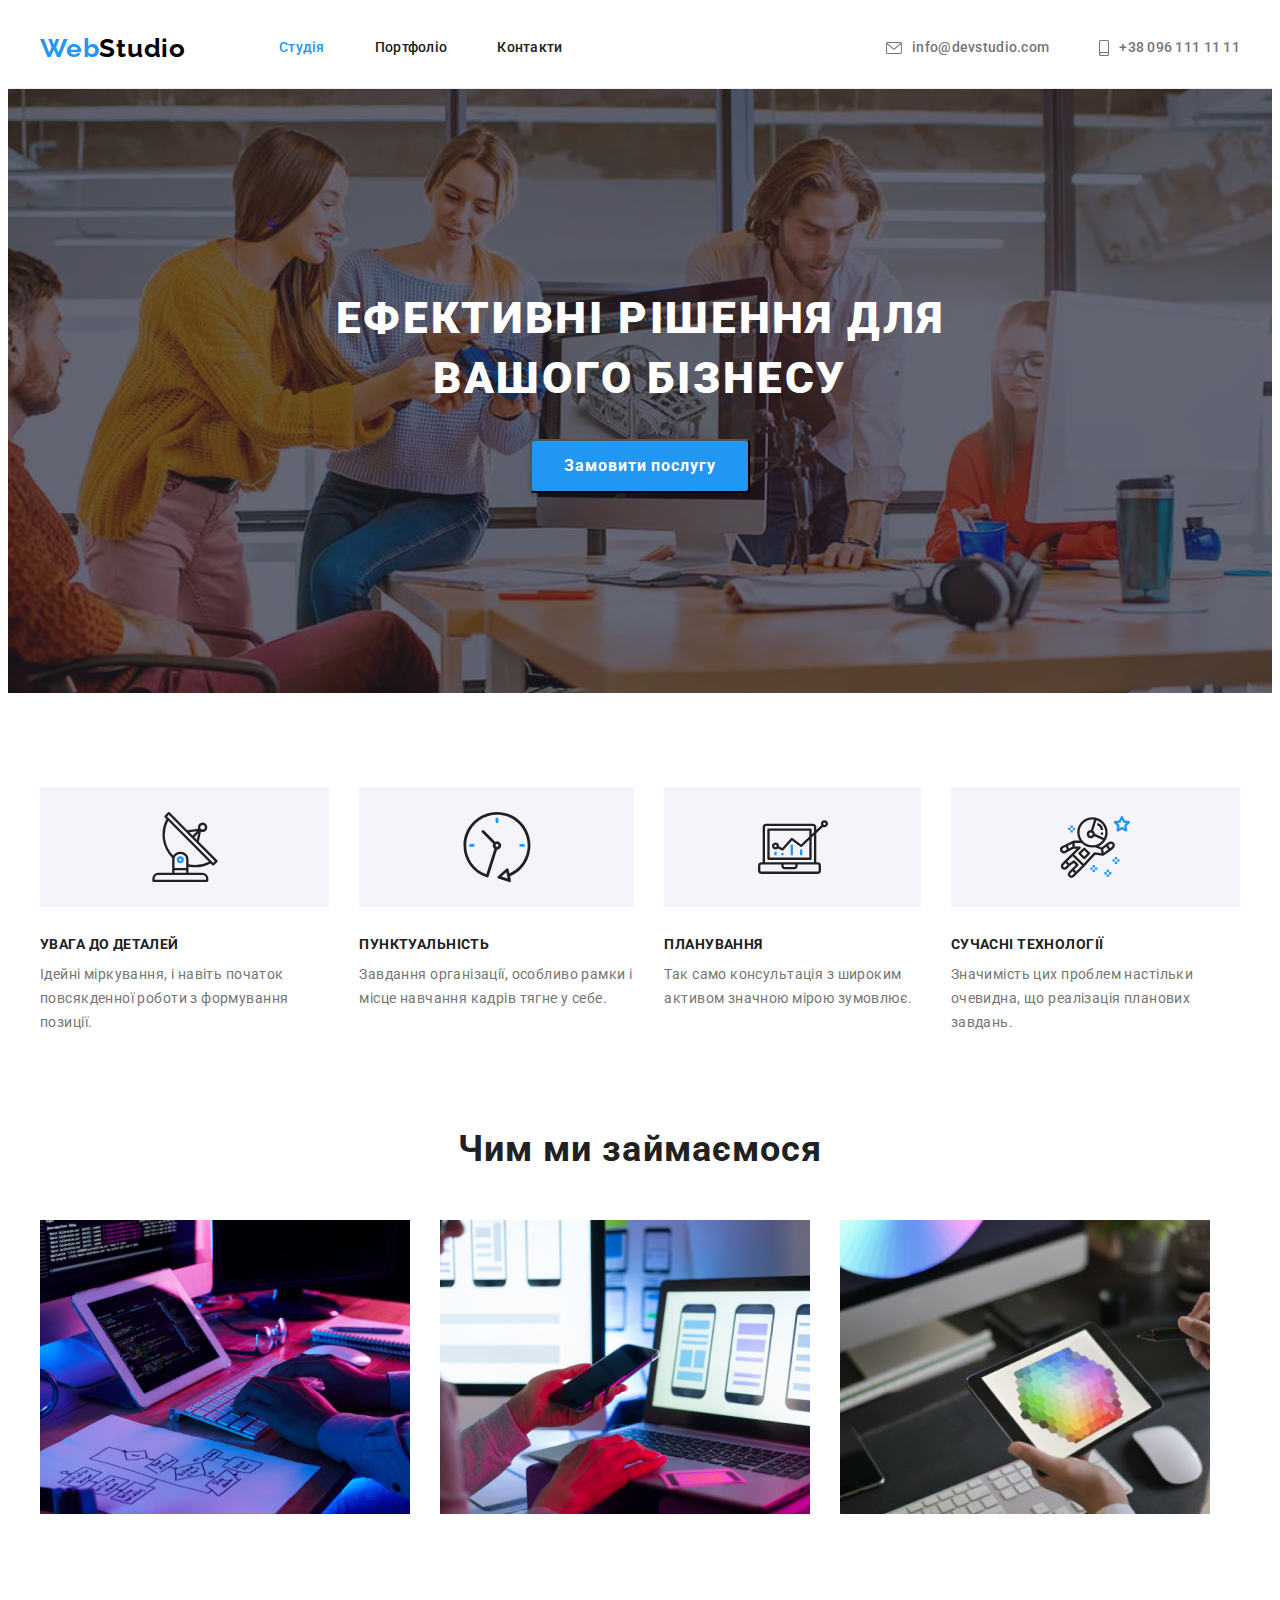
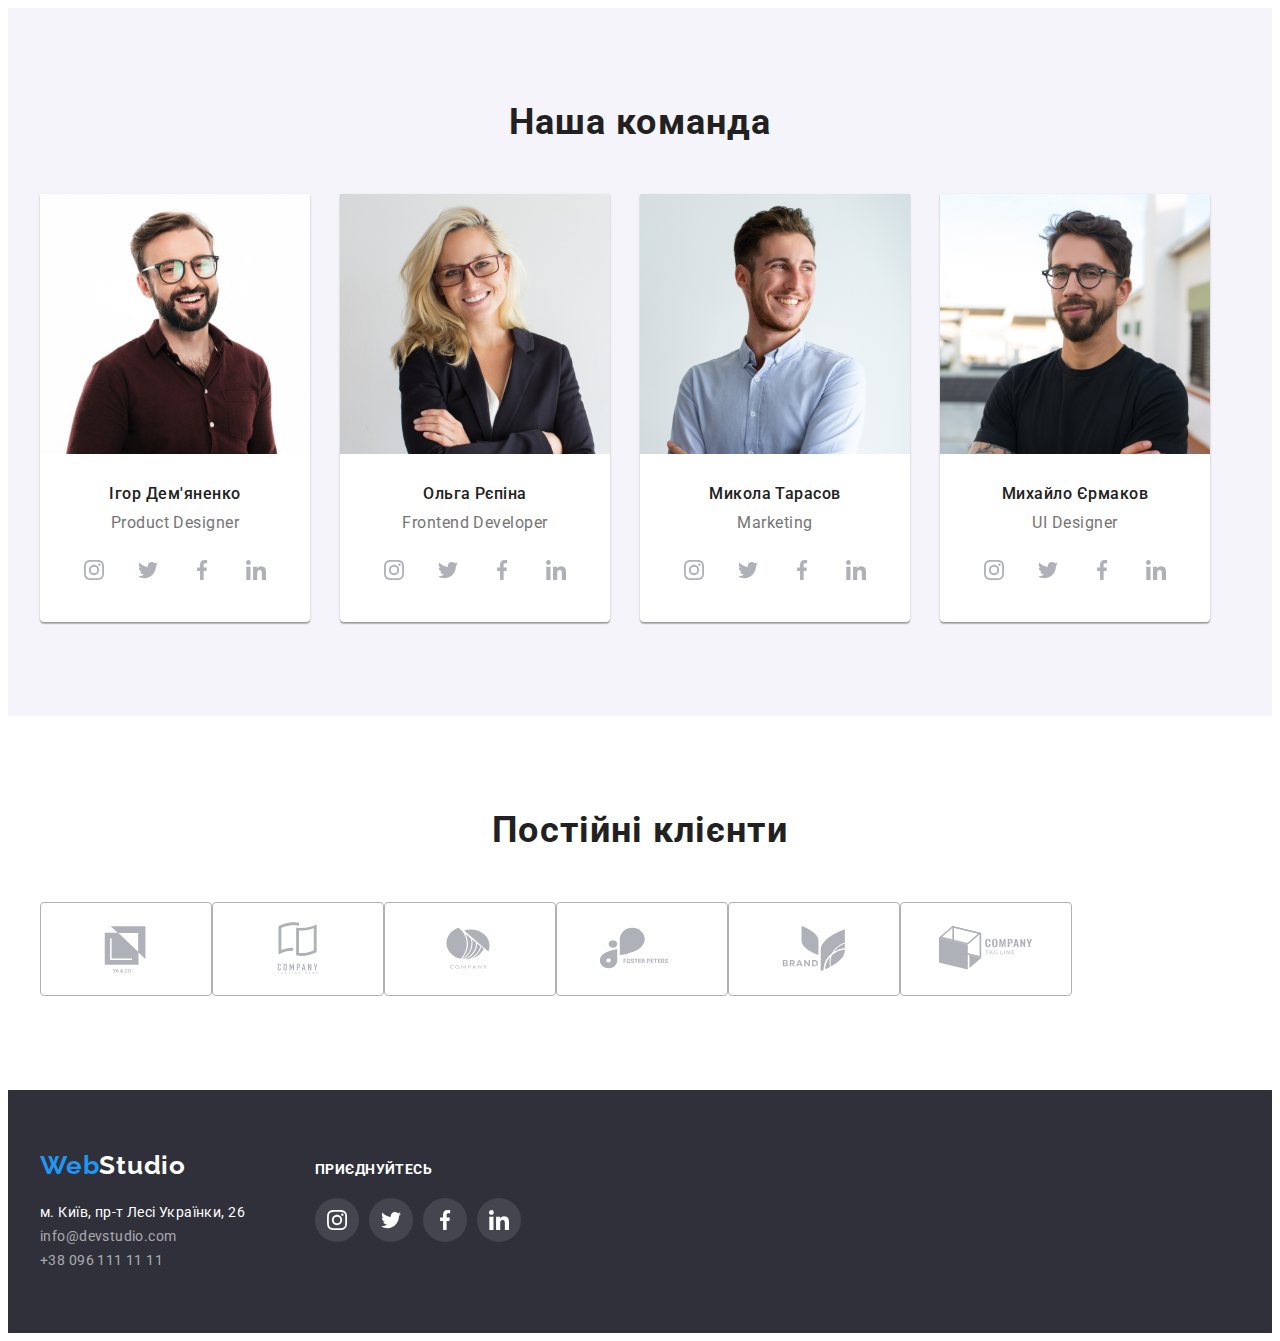
==== index.html @ f943c37c "Копіювала дз4" ====
<!DOCTYPE html>
<html lang="uk">
  <head>
    <meta charset="UTF-8" />
    <meta http-equiv="X-UA-Compatible" content="IE=edge" />
    <meta name="viewport" content="width=, initial-scale=1.0" />
    <title>Студія</title>
    <link rel="preconnect" href="https://fonts.googleapis.com" />
    <link rel="preconnect" href="https://fonts.gstatic.com" crossorigin />
    <link
      href="https://fonts.googleapis.com/css2?family=Montserrat:wght@400;700&family=Raleway:wght@700&family=Roboto:wght@400;500;700;900&display=swap"
      rel="stylesheet"
    />
    <link
      rel="stylesheet"
      href="https://cdnjs.cloudflare.com/ajax/libs/modern-normalize/1.1.0/modern-normalize.min.css"
      integrity="sha512-wpPYUAdjBVSE4KJnH1VR1HeZfpl1ub8YT/NKx4PuQ5NmX2tKuGu6U/JRp5y+Y8XG2tV+wKQpNHVUX03MfMFn9Q=="
      crossorigin="anonymous"
      referrerpolicy="no-referrer"
    />
    <link rel="stylesheet" href="./CSS/style.css" />
  </head>
  <body>
    <header class="header">
      <div class="container header-container">
        <nav class="header-navigation">
          <a class="header-logo link" href="/index.html" lang="en"
            >Web<span class="header-color-text">Studio</span></a
          >
          <ul class="header-list list">
            <li class="header-item">
              <a class="header-link link current" href="">Студія</a>
            </li>
            <li class="header-item">
              <a class="header-link link" href="./portfolio.html">Портфоліо</a>
            </li>
            <li class="header-item">
              <a class="header-link link" href="">Контакти</a>
            </li>
          </ul>
        </nav>
        <div class="header-connect">
          <ul class="header-list list">
            <li class="header-item">
              <a class="header-contacts link" href="mailto:info@devstudio.com"><svg class="contacts-icon" width="16" height="12">
                <use href="./images/symbol-defs1.svg#icon-envelope-hover"></use>
              </svg>
                info@devstudio.com</a
              >
            </li>
            <li class="header-item">
              <a class="header-contacts link" href="tel:+380961111111"
                ><svg class="contacts-icon" width="10" height="16">
                  <use href="./images/symbol-defs1.svg#icon-smartphone"></use>
                </svg>+38 096 111 11 11</a
              >
            </li>
          </ul>
        </div>
      </div>
    </header>
    <main>
      <section class="hero">
        <div class="container">
          <h1 class="hero-title">Ефективні рішення для вашого бізнесу</h1>
          <button class="hero-btn" type="button">Замовити послугу</button>
        </div>
      </section>
      <section class="benefits">
        <div class="container">
          <h2 class="visually-hidden">Наші переваги</h2>
          <ul class="benefits-list list">
            <li class="benefits-item">
              <div class="benefits-link">
                <svg class="benefits-icon" width="70" height="70">
                  <use href="./images/symbol-defs1.svg#icon-antenna"></use>
                </svg>
              </div>
              <h3 class="benefits-title">УВАГА ДО ДЕТАЛЕЙ</h3>
              <p class="benefits-text">
                Ідейні міркування, і навіть початок повсякденної роботи з
                формування позиції.
              </p>
            </li>
            <li class="benefits-item">
              <div class="benefits-link">
              <svg class="benefits-icon" width="70" height="70">
                <use href="./images/symbol-defs1.svg#icon-clock"></use>
              </svg>
              </div>
              <h3 class="benefits-title">ПУНКТУАЛЬНІСТЬ</h3>
              <p class="benefits-text">
                Завдання організації, особливо рамки і місце навчання кадрів
                тягне у себе.
              </p>
            </li>
            <li class="benefits-item">
              <div class="benefits-link">
                <svg class="benefits-icon" width="70" height="70">
                  <use href="./images/symbol-defs1.svg#icon-diagram"></use>
                </svg>
              </div>
              <h3 class="benefits-title">ПЛАНУВАННЯ</h3>
              <p class="benefits-text">
                Так само консультація з широким активом значною мірою зумовлює.
              </p>
            </li>
            <li class="benefits-item">
              <div class="benefits-link">
                <svg class="benefits-icon" width="70" height="70">
                  <use href="./images/symbol-defs1.svg#icon-astronaut"></use>
                </svg>
              </div>
              <h3 class="benefits-title">СУЧАСНІ ТЕХНОЛОГІЇ</h3>
              <p class="benefits-text">
                Значимість цих проблем настільки очевидна, що реалізація
                планових завдань.
              </p>
            </li>
          </ul>
        </div>
      </section>
      <section class="activity">
        <div class="container">
          <h2 class="activity-title">Чим ми займаємося</h2>
          <ul class="activity-list">
            <li class="activity-item list">
              <img src="./images/img.jpg" alt="Верстка" width="370" />
            </li>
            <li class="activity-item list">
              <img src="./images/img1.jpg" alt="Інтерфейс" width="370" />
            </li>
            <li class="activity-item list">
              <img src="./images/img2.jpg" alt="Дизайн" width="370" />
            </li>
          </ul>
        </div>
      </section>
      <section class="team">
        <div class="container">
          <h2 class="team-top-title">Наша команда</h2>
          <ul class="team-list">
            <li class="team-item list">
              <img
                src="./images/photo1.jpg"
                alt="Ігор Дем'яненко"
                width="270"
              />
              <div class="team-content">
                <h3 class="team-title">Ігор Дем'яненко</h3>
                <p class="team-text" lang="en">Product Designer</p>
               <ul class="team-soc-list list">
                <li class="team-soc-item">
                  <a class="team-soc-link" href="">
                    <svg class="team-soc-icon" width="20" height="20">
                      <use href="./images/symbol-defs1.svg#icon-instagram"></use>
                    </svg>
                  </a>
                </li>
                <li class="team-soc-item">
                  <a class="team-soc-link" href="">
                    <svg class="team-soc-icon" width="20" height="20">
                      <use href="./images/symbol-defs1.svg#icon-twitter"></use>
                    </svg>              
                  </a>
                </li>
                <li class="team-soc-item">
                  <a class="team-soc-link" href="">
                    <svg class="team-soc-icon" width="20" height="20">
                      <use href="./images/symbol-defs1.svg#icon-facebook"></use>
                    </svg>              
                  </a>
                </li>
                <li class="team-soc-item">
                  <a class="team-soc-link" href="">
                    <svg class="team-soc-icon" width="20" height="20">
                      <use href="./images/symbol-defs1.svg#icon-linkedin"></use>
                     </svg>              
                  </a>
                </li>
              </ul>
            </div>
            </li>
            <li class="team-item list">
              <img src="./images/photo2.jpg" alt="Ольга Рєпіна" width="270" />
              <div class="team-content">
                <h3 class="team-title">Ольга Рєпіна</h3>
                <p class="team-text" lang="en">Frontend Developer</p>
              <ul class="team-soc-list list">
                <li class="team-soc-item">
                  <a class="team-soc-link" href="">
                    <svg class="team-soc-icon" width="20" height="20">
                      <use href="./images/symbol-defs1.svg#icon-instagram"></use>
                    </svg>
                  </a>
                </li>
                <li class="team-soc-item">
                  <a class="team-soc-link" href="">
                    <svg class="team-soc-icon" width="20" height="20">
                      <use href="./images/symbol-defs1.svg#icon-twitter"></use>
                    </svg>              
                  </a>
                </li>
                <li class="team-soc-item">
                  <a class="team-soc-link" href="">
                    <svg class="team-soc-icon" width="20" height="20">
                      <use href="./images/symbol-defs1.svg#icon-facebook"></use>
                    </svg>              
                  </a>
                </li>
                <li class="team-soc-item">
                  <a class="team-soc-link" href="">
                    <svg class="team-soc-icon" width="20" height="20">
                      <use href="./images/symbol-defs1.svg#icon-linkedin"></use>
                     </svg>              
                  </a>
                </li>
              </ul>
            </div>
            </li>
            <li class="team-item list">
              <img src="./images/photo3.jpg" alt="Микола Тарасов" width="270" />
              <div class="team-content">
                <h3 class="team-title">Микола Тарасов</h3>
                <p class="team-text" lang="en">Marketing</p>
              <ul class="team-soc-list list">
                <li class="team-soc-item">
                  <a class="team-soc-link" href="">
                    <svg class="team-soc-icon" width="20" height="20">
                      <use href="./images/symbol-defs1.svg#icon-instagram"></use>
                    </svg>
                  </a>
                </li>
                <li class="team-soc-item">
                  <a class="team-soc-link" href="">
                    <svg class="team-soc-icon" width="20" height="20">
                      <use href="./images/symbol-defs1.svg#icon-twitter"></use>
                    </svg>              
                  </a>
                </li>
                <li class="team-soc-item">
                  <a class="team-soc-link" href="">
                    <svg class="team-soc-icon" width="20" height="20">
                      <use href="./images/symbol-defs1.svg#icon-facebook"></use>
                    </svg>              
                  </a>
                </li>
                <li class="team-soc-item">
                  <a class="team-soc-link" href="">
                    <svg class="team-soc-icon" width="20" height="20">
                      <use href="./images/symbol-defs1.svg#icon-linkedin"></use>
                     </svg>              
                  </a>
                </li>
              </ul>
            </div>
            </li>
            <li class="team-item list">
              <img
                src="./images/photo4.jpg"
                alt="Михайло Єрмаков"
                width="270"
              />
              <div class="team-content">
                <h3 class="team-title">Михайло Єрмаков</h3>
                <p class="team-text" lang="en">UI Designer</p>
              <ul class="team-soc-list list">
                <li class="team-soc-item">
                  <a class="team-soc-link" href="">
                    <svg class="team-soc-icon" width="20" height="20">
                      <use href="./images/symbol-defs1.svg#icon-instagram"></use>
                    </svg>
                  </a>
                </li>
                <li class="team-soc-item">
                  <a class="team-soc-link" href="">
                    <svg class="team-soc-icon" width="20" height="20">
                      <use href="./images/symbol-defs1.svg#icon-twitter"></use>
                    </svg>              
                  </a>
                </li>
                <li class="team-soc-item">
                  <a class="team-soc-link" href="">
                    <svg class="team-soc-icon" width="20" height="20">
                      <use href="./images/symbol-defs1.svg#icon-facebook"></use>
                    </svg>              
                  </a>
                </li>
                <li class="team-soc-item">
                  <a class="team-soc-link" href="">
                    <svg class="team-soc-icon" width="20" height="20">
                      <use href="./images/symbol-defs1.svg#icon-linkedin"></use>
                     </svg>              
                  </a>
                </li>
              </ul>
            </div>
            </li>
          </ul>
        </div>
      </section>
      <section class="clients" style="padding: 94px 0;">
        <div class="container">
          <h2 class="clients-top-title">Постійні клієнти</h2>
          <ul class="clients-list list">
            <li class="clients-item">
              <a class="clients-link" href="">
                <svg class="clients-icon"  width="106" height="60">
                  <use href="./images/symbol-defs1.svg#icon-Logo1"></use>
                </svg>
              </a>
            </li>
            <li class="clients-item">
              <a class="clients-link" href="">
                <svg class="clients-icon"  width="106" height="60">
                  <use href="./images/symbol-defs1.svg#icon-Logo2"></use>
                </svg>
              </a>
            </li>
            <li class="clients-item">
              <a class="clients-link" href="">
                <svg class="clients-icon"  width="106" height="60">
                  <use href="./images/symbol-defs1.svg#icon-Logo3"></use>
                </svg>
              </a>
            </li>
            <li class="clients-item">
              <a class="clients-link" href="">
                <svg class="clients-icon"  width="106" height="60">
                  <use href="./images/symbol-defs1.svg#icon-Logo4"></use>
                </svg>
              </a>
            </li>
            <li class="clients-item">
              <a class="clients-link" href="">
                <svg class="clients-icon"  width="106" height="60">
                  <use href="./images/symbol-defs1.svg#icon-Logo5"></use>
                </svg>
              </a>
            </li>
            <li class="clients-item">
              <a class="clients-link" href="">
                <svg class="clients-icon"  width="106" height="60">
                  <use href="./images/symbol-defs1.svg#icon-Logo6"></use>
                </svg>
              </a>
            </li>
          </ul>
        </div>
      </section>
    </main>
    <footer class="footer">
      <div class="footer-container container">
        <div class="footer-agress-container">
        <a class="footer-logo link" href="/index.html" lang="en"
          >Web<span class="footer-color-text">Studio</span></a
        >
        <address>
          <ul class="footer-list list">
            <li class="footer-item">
              <a class="footer-address link" href=""
                >м. Київ, пр-т Лесі Українки, 26</a
              >
            </li>
            <li class="footer-item">
              <a class="footer-mail link" href="mailto:info@devstudio.com"
                >info@devstudio.com</a
              >
            </li>
            <li class="footer-item">
              <a class="footer-tel link" href="tel:+380961111111"
                >+38 096 111 11 11</a
              >
            </li>
          </ul>
        </address>
      </div>
      <div class="footer-soc-container">
        <h3 class="soc-list-title">приєднуйтесь</h3>
        <ul class="footer-soc-list list">
          <li class="footer-soc-item">
            <a class="footer-soc-link" href="">
              <svg class="footer-soc-icon" width="20" height="20">
                <use href="./images/symbol-defs1.svg#icon-instagram"></use>
              </svg>
            </a>
          </li>
          <li class="footer-soc-item">
            <a class="footer-soc-link" href="">
              <svg class="footer-soc-icon" width="20" height="20">
                <use href="./images/symbol-defs1.svg#icon-twitter"></use>
              </svg>              
            </a>
          </li>
          <li class="footer-soc-item">
            <a class="footer-soc-link" href="">
              <svg class="footer-soc-icon" width="20" height="20">
                <use href="./images/symbol-defs1.svg#icon-facebook"></use>
              </svg>              
            </a>
          </li>
          <li class="footer-soc-item">
            <a class="footer-soc-link" href="">
              <svg class="footer-soc-icon" width="20" height="20">
                <use href="./images/symbol-defs1.svg#icon-linkedin"></use>
               </svg>              
            </a>
          </li>
        </ul>
      </div> 
    </div>     
    </footer>
  </body>
</html>
---- CSS/style.css ----
:root {
  --top-title-color: #212121;
  --top-text-color: #757575;
  --top-adress-color: #2196f3;
  --top-ht: 1.14;
  --top-footer-text: rgba(255, 255, 255, 0.6);
  --footer-text-color: #ffffff;
  --top-btn-color: #ffffff;
}

p,
h1,
h2,
h3 {
  margin: 0;
}

ul {
  margin: 0;
  padding: 0;
}

button {
  cursor: pointer;
}

img {
  display: block;
}

body {
  font-family: "Roboto", sans-serif;
  font-size: 15px;
  color: var(--top-title-color);
}

.list {
  list-style: none;
}

.link {
  text-decoration: none;
}

.container {
  width: 1200px;
  padding-left: 15px;
  padding-right: 15px;
  margin: 0 auto;
}

.visually-hidden {
  position: absolute;
  width: 1px;
  height: 1px;
  margin: -1px;
  border: 0;
  padding: 0;

  white-space: nowrap;
  clip-path: inset(100%);
  clip: rect(0 0 0 0);
  overflow: hidden;
}

/*----------------HEADER---------------*/
.header {
  border-bottom: 1px solid #ECECEC;
}

.header-navigation {
  display: flex;
  align-items: center;
}

.header-container {
  display: flex;
  align-items: center;
}

.header-list {
  display: flex;
  gap: 50px;
}

.header-logo,
.footer-logo {
  font-family: "Raleway", sans-serif;
  font-weight: 700;
  font-size: 26px;
  line-height: 1.19;
  letter-spacing: 0.03em;
  color: var(--top-adress-color);
  margin-right: 93px;
}

.header-color-text {
  color: #000000;
}

.header-link {
  padding: 32px 0;
  display: block;
  font-weight: 500;
  font-size: 14px;
  line-height: var(--top-ht);
  letter-spacing: 0.02em;
  color: var(--top-title-color);
}

.header-item .header-link.current {
  color: var(--top-adress-color);
}

.header-contacts {
  padding: 32px 0;
  display: flex;
  font-weight: 500;
  font-size: 14px;
  line-height: var(--top-ht);
  letter-spacing: 0.02em;
  color: var(--top-text-color);
  align-items: center;
  justify-content: center;
}

.contacts-icon {
  fill: currentColor;
  margin-right: 10px;
}

.header-connect {
  margin-left: auto;
}

.header-contacts:hover,
.header-link:hover,
.header-link:focus {
  color: var(--top-adress-color);
}

.header-contacts:hover .contacts-icon,
.header-contacts:focus .contacts-icon {
  color: #2196F3;
}

/*----------------HERO-----------------*/

.hero {
  background-color: #2f303a;
  padding-top: 200px;
  padding-bottom: 200px;
  background-image: linear-gradient(rgba(47, 48, 58, 0.4), rgba(47, 48, 58, 0.4)), url(../images/hero-img\ \(1\).jpg);
  background-repeat: no-repeat;
  background-position: center;
  background-size: cover;
  max-width: 1600px;
}

.hero-title {
  font-weight: 900;
  font-size: 44px;
  line-height: 1.36;
  text-align: center;
  letter-spacing: 0.06em;
  text-transform: uppercase;
  color: #ffffff;
  max-width: 696px;
  margin: 0 auto;
}

.hero-btn {
  font-family: inherit;
  font-style: normal;
  font-weight: 700;
  font-size: 16px;
  line-height: 1.88;
  letter-spacing: 0.06em;
  color: var(--top-btn-color);
  background-color: var(--top-adress-color);
  cursor: pointer;
  margin: 0 auto;
  display: block;
  margin-top: 30px;
  box-shadow: 0px 4px 4px rgba(0, 0, 0, 0.15);
  border-radius: 4px;
  padding: 10px 32px;
}

.hero-btn:hover,
.hero-btn:focus {
  color: var(--top-btn-color);
  background-color: #188ce8;
}

.benefits {
  padding-top: 94px;
  padding-bottom: 94px;
}

.benefits-list {
  display: flex;
  gap: 30px; 
}

.benefits-item {
  width: calc((100%-90) / 4);
}

.benefits-link {
  height: 120px;
  display: flex;
  align-items: center;
  justify-content: center;
  background-color: #F5F4FA;
}

.benefits-icon {
}

.benefits-title {
  margin-top: 30px;
  font-weight: 700;
  font-size: 14px;
  line-height: var(--top-ht);
  letter-spacing: 0.03em;
  text-transform: uppercase;
  color: var(--top-title-color);
  margin-bottom: 10px;
}

.benefits-text {
  font-size: 14px;
  line-height: 1.71;
  letter-spacing: 0.03em;
  color: var(--top-text-color);
}

.activity {
  padding-bottom: 94px;
}

.activity-list {
  display: flex;
  gap: 30px;
}

.activity-item {
  width: calc((100%-60) / 3);
}

.activity-title {
  font-weight: 700;
  font-size: 36px;
  line-height: 1.16;
  text-align: center;
  letter-spacing: 0.03em;
  color: var(--top-title-color);
  margin-bottom: 50px;
}

.team {
  padding-top: 94px;
  padding-bottom: 94px;
  background-color: #F5F4FA;
}

.team-top-title {
  font-weight: 700;
  font-size: 36px;
  line-height: 1.16;
  text-align: center;
  letter-spacing: 0.03em;
  color: var(--top-title-color);
  margin-bottom: 50px;
}

.team-list {
  display: flex;
  gap: 30px;
}

.team-item {
  background-color: #FFFFFF;
  width: calc((100%-90) / 4);
  box-shadow: 0px 1px 3px rgba(0, 0, 0, 0.12), 0px 1px 1px rgba(0, 0, 0, 0.14), 0px 2px 1px rgba(0, 0, 0, 0.2);
  border-radius: 0px 0px 4px 4px;
}

.team-content {
  padding-top: 30px;
  padding-bottom: 30px;
  margin: 0 auto;
}

.team-title {
  font-weight: 500;
  font-size: 16px;
  line-height: 1.19;
  text-align: center;
  letter-spacing: 0.03em;
  color: var(--top-title-color);
  margin-bottom: 10px;
}

.team-text {
  font-size: 16px;
  line-height: 1.19;
  text-align: center;
  letter-spacing: 0.03em;
  color: var(--top-text-color);
  margin-bottom: 16px;
}

.team-soc-list {
  display: flex;
  gap: 10px;
  justify-content: center;
}

.team-soc-link {
  width: 44px;
  height: 44px;
  border-radius: 50%;
  background-color: #FFFFFF;
  display: flex;
  align-items: center;
  justify-content: center;
  color: #AFB1B8;
}

.team-soc-icon {
  fill: currentColor;
}

.team-soc-link:hover,
.team-soc-link:focus {
  background-color: #2196F3;
  color: #FFFFFF;
}

.clients-top-title {
  margin-bottom: 50px;
  font-weight: 700;
  font-size: 36px;
  line-height: 1.16;
  text-align: center;
  letter-spacing: 0.03em;
  color: #212121;
}

.clients-list {
  display: flex;
}

.clients-item {
  width: calc((100%-150) / 6);
}

.clients-link {
  width: 170px;
  height: 92px;
  display: flex;
  border: 1px solid #AFB1B8;
  border-radius: 4px;
  align-items: center;
  justify-content: center;
  color: #AFB1B8;
}

.clients-icon {
  fill: currentColor;
}

.clients-link:hover,
.clients-link:focus {
  border-color: #2196F3;
  color: #2196F3;
}

/*-----------------FOOTER--------------*/

.footer {
  background-color: #2f303a;
  padding-top: 60px;
  padding-bottom: 60px;
  display: flex;
  gap: 70px;
}

.footer-container {
  display: flex;
  align-items: baseline;
}

.footer-list {
  margin-top: 20px;
  margin-right: 70px;
}

.footer-item {
  font-style: normal;
  font-weight: 400;
  font-size: 14px;
  line-height: 1.71;
  letter-spacing: 0.03em;
}

.footer-soc-link {
  display: flex;
  align-items: center;
  justify-content: center;
}

.footer-address {
  color: var(--footer-text-color);
}

.footer-mail {
  color: var(--top-footer-text);
}

.footer-tel {
  color: var(--top-footer-text);
}

.footer-color-text {
  color: var(--footer-text-color);
}

.soc-list-title {
  display: flex;
  font-weight: 700;
  font-size: 14px;
  line-height: 1.14;
  letter-spacing: 0.03em;
  text-transform: uppercase;
  color: var(--footer-text-color);
  margin-bottom: 20px;
}

.footer-soc-list {
  display: flex;
  gap: 10px;
  margin-top: 20px;
}

.footer-soc-link {
  width: 44px;
  height: 44px;
  border-radius: 50%;
  background-color: rgba(255, 255, 255, 0.1);
  display: flex;
}

.footer-soc-icon {
  fill: #FFFFFF ;
}

.footer-soc-link:hover,  
.footer-soc-link:focus {
  background-color: #2196F3;
}
/*--------------Portfolio-------------*/

.progects {
  padding: 94px 0;
}

.progects-filtr {
  margin: 0 auto;
  display: block;
  margin-bottom: 34px;
  display: flex;
  gap: 8px;
  justify-content: center;
}

.progects-item {
  font-weight: 500;
  font-size: 16px;
  line-height: 1.62;
  text-align: center;
  letter-spacing: 0.03em;
  color: var(--top-title-color);
}

.progects-list-content {
  border-width: 0 0 1px 0;
  border-color: #EEEEEE;
}    

.progects-list {
  display: flex;
  flex-wrap: wrap;
  gap: 30px;
}

.progects-list-item {
  width: calc((100% - 60px) / 3);
}

.progects-item-content {
  padding-top: 20px;
  padding-bottom: 20px;
  padding: 20px 24px;
  border-left: 1px solid #ECECEC;
  border-bottom: 1px solid #ECECEC;
  border-right: 1px solid #ECECEC;
}

.progects-title {
  font-weight: 700;
  font-size: 18px;
  line-height: 2;
  letter-spacing: 0.06em;
  color: var(--top-title-color);
  margin-bottom: 4px;
}

.progects-text {
  font-weight: 400;
  font-size: 16px;
  line-height: 1.88;
  letter-spacing: 0.03em;
  color: var(--top-text-color);
}

.progects-hero-btn {
  border: none;
  font-family: inherit;
  font-weight: 500;
  font-size: 16px;
  line-height: 1.62;
  text-align: center;
  letter-spacing: 0.03em;
  color: var(--top-title-color);
  padding: 6px 22px;
  border-radius: 4px;
}

.progects-hero-btn:hover,
.progects-hero-btn:focus {
  color: var(--top-btn-color);
  background-color: var(--top-adress-color);
  box-shadow: 0px 3px 1px rgba(0, 0, 0, 0.1), 0px 1px 2px rgba(0, 0, 0, 0.08), 0px 2px 2px rgba(0, 0, 0, 0.12);
  border-radius: 4px;
}

.progects-list-item:hover,
.progects-list-item:focus
{
  border: 1px solid #EEEEEE;
  box-shadow: 0px 1px 1px rgba(0, 0, 0, 0.12), 0px 4px 4px rgba(0, 0, 0, 0.06), 1px 4px 6px rgba(0, 0, 0, 0.16);
}
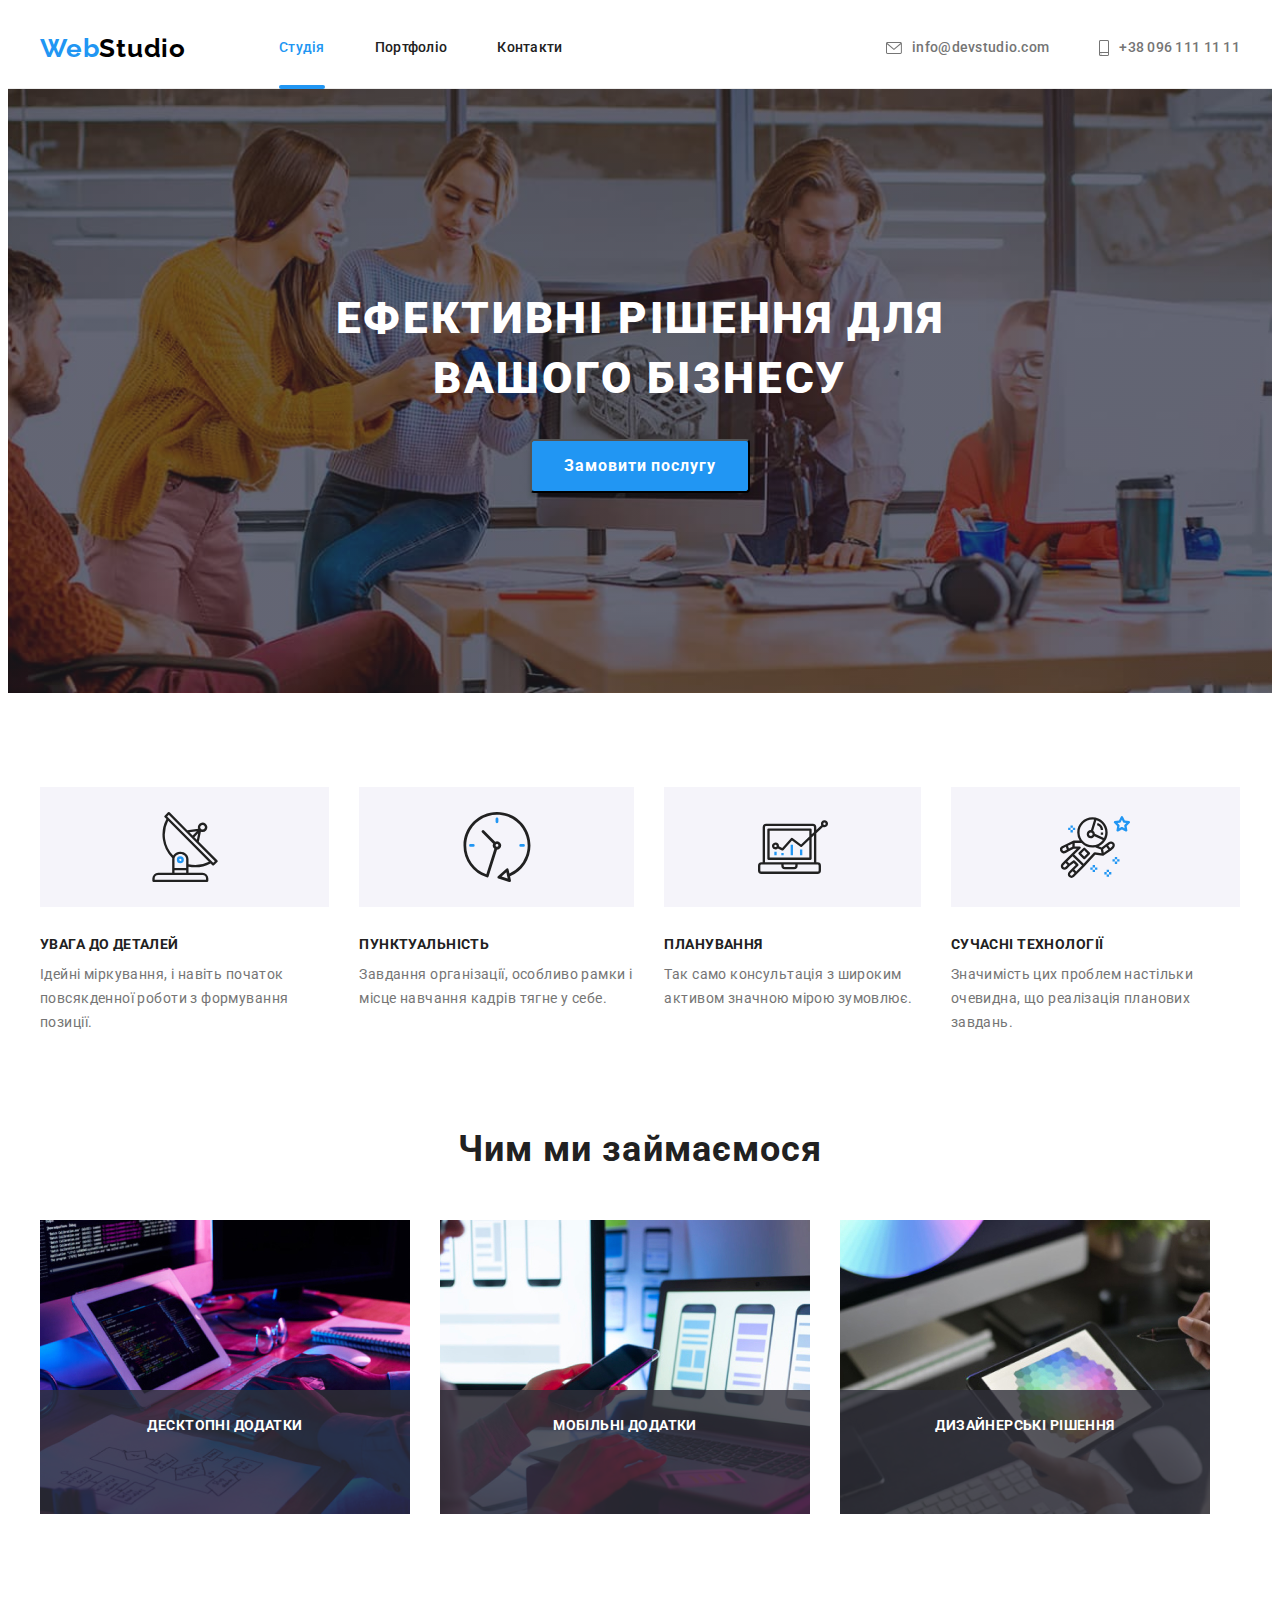
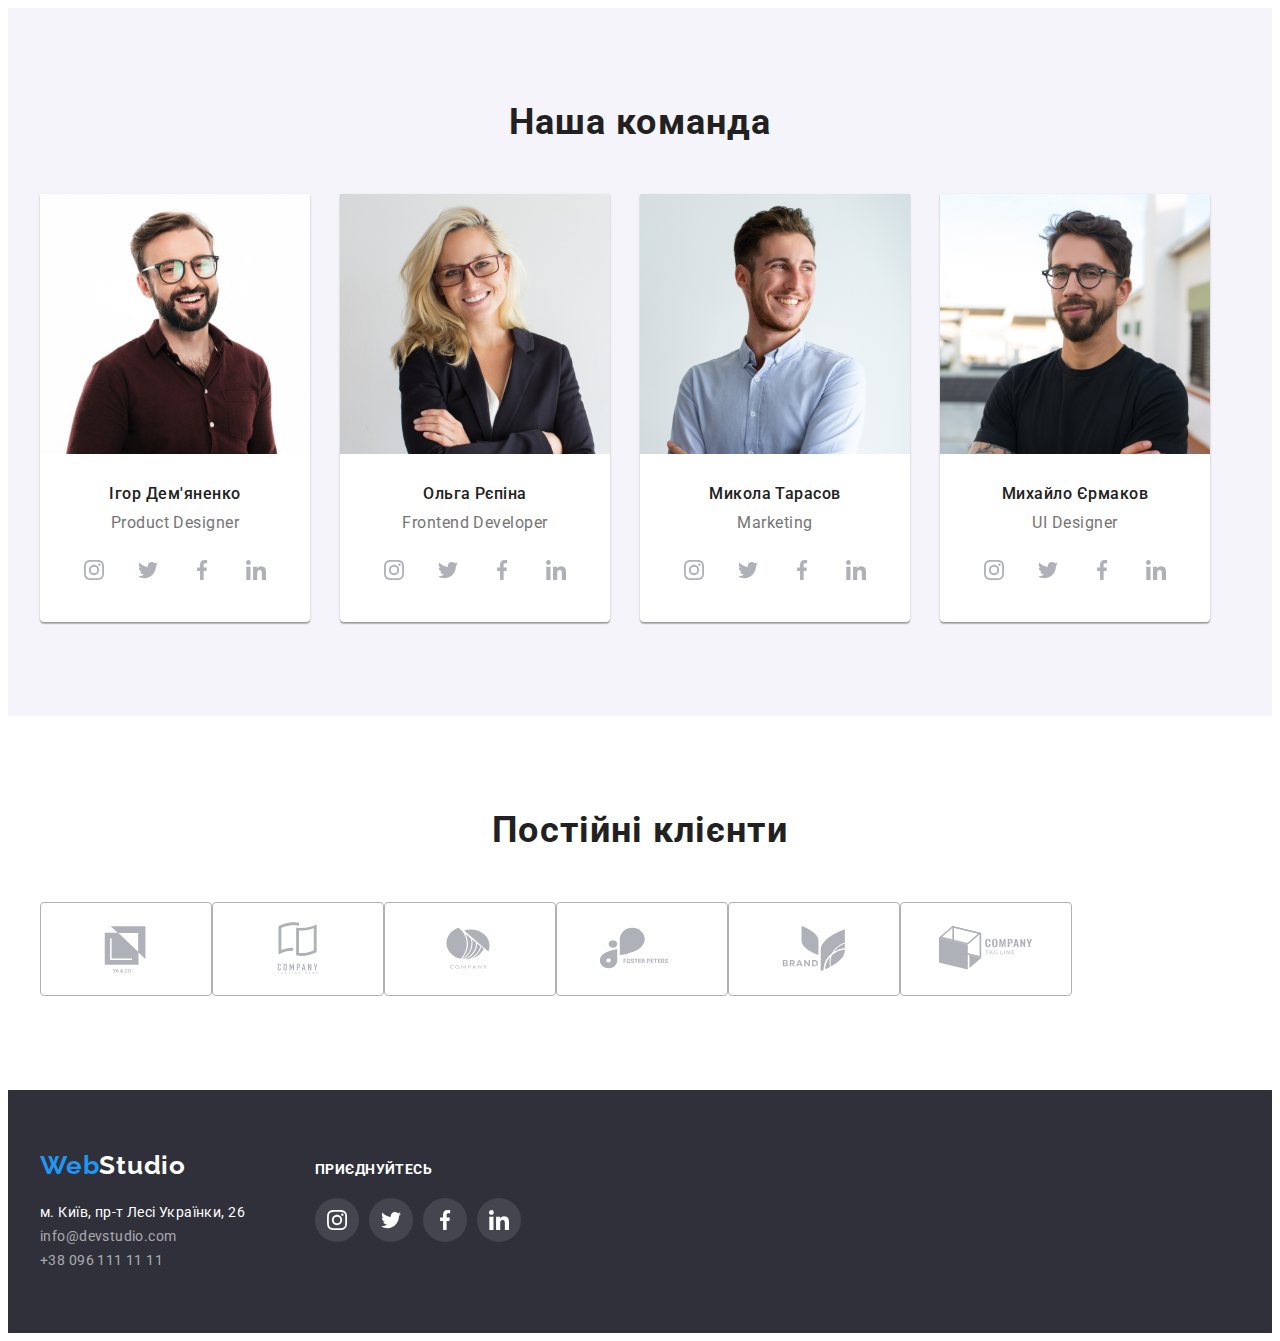
==== commit 2605fe8f: "Домашня робота 5" ====
--- a/index.html
+++ b/index.html
@@ -42,18 +42,19 @@
         <div class="header-connect">
           <ul class="header-list list">
             <li class="header-item">
-              <a class="header-contacts link" href="mailto:info@devstudio.com"><svg class="contacts-icon" width="16" height="12">
-                <use href="./images/symbol-defs1.svg#icon-envelope-hover"></use>
-              </svg>
-                info@devstudio.com</a
-              >
+              <a class="header-contacts link" href="mailto:info@devstudio.com"
+                ><svg class="contacts-icon" width="16" height="12">
+                  <use
+                    href="./images/symbol-defs1.svg#icon-envelope-hover"
+                  ></use>
+                </svg>info@devstudio.com</a>
             </li>
             <li class="header-item">
               <a class="header-contacts link" href="tel:+380961111111"
                 ><svg class="contacts-icon" width="10" height="16">
-                  <use href="./images/symbol-defs1.svg#icon-smartphone"></use>
-                </svg>+38 096 111 11 11</a
-              >
+                  <use
+                    href="./images/symbol-defs1.svg#icon-smartphone"
+                  ></use></svg>+38 096 111 11 11</a>
             </li>
           </ul>
         </div>
@@ -63,7 +64,9 @@
       <section class="hero">
         <div class="container">
           <h1 class="hero-title">Ефективні рішення для вашого бізнесу</h1>
-          <button class="hero-btn" type="button">Замовити послугу</button>
+          <button class="hero-btn" data-modal-open type="button">
+            Замовити послугу
+          </button>
         </div>
       </section>
       <section class="benefits">
@@ -84,9 +87,9 @@
             </li>
             <li class="benefits-item">
               <div class="benefits-link">
-              <svg class="benefits-icon" width="70" height="70">
-                <use href="./images/symbol-defs1.svg#icon-clock"></use>
-              </svg>
+                <svg class="benefits-icon" width="70" height="70">
+                  <use href="./images/symbol-defs1.svg#icon-clock"></use>
+                </svg>
               </div>
               <h3 class="benefits-title">ПУНКТУАЛЬНІСТЬ</h3>
               <p class="benefits-text">
@@ -126,12 +129,15 @@
           <ul class="activity-list">
             <li class="activity-item list">
               <img src="./images/img.jpg" alt="Верстка" width="370" />
+              <h2 class="activity-top-title">ДEСКТОПНІ ДОДАТКИ</h2>
             </li>
             <li class="activity-item list">
               <img src="./images/img1.jpg" alt="Інтерфейс" width="370" />
+              <h2 class="activity-top-title">МОБІЛЬНІ ДОДАТКИ</h2>
             </li>
             <li class="activity-item list">
               <img src="./images/img2.jpg" alt="Дизайн" width="370" />
+              <h2 class="activity-top-title">ДИЗАЙНЕРСЬКІ РІШЕННЯ</h2>
             </li>
           </ul>
         </div>
@@ -149,111 +155,135 @@
               <div class="team-content">
                 <h3 class="team-title">Ігор Дем'яненко</h3>
                 <p class="team-text" lang="en">Product Designer</p>
-               <ul class="team-soc-list list">
-                <li class="team-soc-item">
-                  <a class="team-soc-link" href="">
-                    <svg class="team-soc-icon" width="20" height="20">
-                      <use href="./images/symbol-defs1.svg#icon-instagram"></use>
-                    </svg>
-                  </a>
-                </li>
-                <li class="team-soc-item">
-                  <a class="team-soc-link" href="">
-                    <svg class="team-soc-icon" width="20" height="20">
-                      <use href="./images/symbol-defs1.svg#icon-twitter"></use>
-                    </svg>              
-                  </a>
-                </li>
-                <li class="team-soc-item">
-                  <a class="team-soc-link" href="">
-                    <svg class="team-soc-icon" width="20" height="20">
-                      <use href="./images/symbol-defs1.svg#icon-facebook"></use>
-                    </svg>              
-                  </a>
-                </li>
-                <li class="team-soc-item">
-                  <a class="team-soc-link" href="">
-                    <svg class="team-soc-icon" width="20" height="20">
-                      <use href="./images/symbol-defs1.svg#icon-linkedin"></use>
-                     </svg>              
-                  </a>
-                </li>
-              </ul>
-            </div>
+                <ul class="team-soc-list list">
+                  <li class="team-soc-item">
+                    <a class="team-soc-link" href="">
+                      <svg class="team-soc-icon" width="20" height="20">
+                        <use
+                          href="./images/symbol-defs1.svg#icon-instagram"
+                        ></use>
+                      </svg>
+                    </a>
+                  </li>
+                  <li class="team-soc-item">
+                    <a class="team-soc-link" href="">
+                      <svg class="team-soc-icon" width="20" height="20">
+                        <use
+                          href="./images/symbol-defs1.svg#icon-twitter"
+                        ></use>
+                      </svg>
+                    </a>
+                  </li>
+                  <li class="team-soc-item">
+                    <a class="team-soc-link" href="">
+                      <svg class="team-soc-icon" width="20" height="20">
+                        <use
+                          href="./images/symbol-defs1.svg#icon-facebook"
+                        ></use>
+                      </svg>
+                    </a>
+                  </li>
+                  <li class="team-soc-item">
+                    <a class="team-soc-link" href="">
+                      <svg class="team-soc-icon" width="20" height="20">
+                        <use
+                          href="./images/symbol-defs1.svg#icon-linkedin"
+                        ></use>
+                      </svg>
+                    </a>
+                  </li>
+                </ul>
+              </div>
             </li>
             <li class="team-item list">
               <img src="./images/photo2.jpg" alt="Ольга Рєпіна" width="270" />
               <div class="team-content">
                 <h3 class="team-title">Ольга Рєпіна</h3>
                 <p class="team-text" lang="en">Frontend Developer</p>
-              <ul class="team-soc-list list">
-                <li class="team-soc-item">
-                  <a class="team-soc-link" href="">
-                    <svg class="team-soc-icon" width="20" height="20">
-                      <use href="./images/symbol-defs1.svg#icon-instagram"></use>
-                    </svg>
-                  </a>
-                </li>
-                <li class="team-soc-item">
-                  <a class="team-soc-link" href="">
-                    <svg class="team-soc-icon" width="20" height="20">
-                      <use href="./images/symbol-defs1.svg#icon-twitter"></use>
-                    </svg>              
-                  </a>
-                </li>
-                <li class="team-soc-item">
-                  <a class="team-soc-link" href="">
-                    <svg class="team-soc-icon" width="20" height="20">
-                      <use href="./images/symbol-defs1.svg#icon-facebook"></use>
-                    </svg>              
-                  </a>
-                </li>
-                <li class="team-soc-item">
-                  <a class="team-soc-link" href="">
-                    <svg class="team-soc-icon" width="20" height="20">
-                      <use href="./images/symbol-defs1.svg#icon-linkedin"></use>
-                     </svg>              
-                  </a>
-                </li>
-              </ul>
-            </div>
+                <ul class="team-soc-list list">
+                  <li class="team-soc-item">
+                    <a class="team-soc-link" href="">
+                      <svg class="team-soc-icon" width="20" height="20">
+                        <use
+                          href="./images/symbol-defs1.svg#icon-instagram"
+                        ></use>
+                      </svg>
+                    </a>
+                  </li>
+                  <li class="team-soc-item">
+                    <a class="team-soc-link" href="">
+                      <svg class="team-soc-icon" width="20" height="20">
+                        <use
+                          href="./images/symbol-defs1.svg#icon-twitter"
+                        ></use>
+                      </svg>
+                    </a>
+                  </li>
+                  <li class="team-soc-item">
+                    <a class="team-soc-link" href="">
+                      <svg class="team-soc-icon" width="20" height="20">
+                        <use
+                          href="./images/symbol-defs1.svg#icon-facebook"
+                        ></use>
+                      </svg>
+                    </a>
+                  </li>
+                  <li class="team-soc-item">
+                    <a class="team-soc-link" href="">
+                      <svg class="team-soc-icon" width="20" height="20">
+                        <use
+                          href="./images/symbol-defs1.svg#icon-linkedin"
+                        ></use>
+                      </svg>
+                    </a>
+                  </li>
+                </ul>
+              </div>
             </li>
             <li class="team-item list">
               <img src="./images/photo3.jpg" alt="Микола Тарасов" width="270" />
               <div class="team-content">
                 <h3 class="team-title">Микола Тарасов</h3>
                 <p class="team-text" lang="en">Marketing</p>
-              <ul class="team-soc-list list">
-                <li class="team-soc-item">
-                  <a class="team-soc-link" href="">
-                    <svg class="team-soc-icon" width="20" height="20">
-                      <use href="./images/symbol-defs1.svg#icon-instagram"></use>
-                    </svg>
-                  </a>
-                </li>
-                <li class="team-soc-item">
-                  <a class="team-soc-link" href="">
-                    <svg class="team-soc-icon" width="20" height="20">
-                      <use href="./images/symbol-defs1.svg#icon-twitter"></use>
-                    </svg>              
-                  </a>
-                </li>
-                <li class="team-soc-item">
-                  <a class="team-soc-link" href="">
-                    <svg class="team-soc-icon" width="20" height="20">
-                      <use href="./images/symbol-defs1.svg#icon-facebook"></use>
-                    </svg>              
-                  </a>
-                </li>
-                <li class="team-soc-item">
-                  <a class="team-soc-link" href="">
-                    <svg class="team-soc-icon" width="20" height="20">
-                      <use href="./images/symbol-defs1.svg#icon-linkedin"></use>
-                     </svg>              
-                  </a>
-                </li>
-              </ul>
-            </div>
+                <ul class="team-soc-list list">
+                  <li class="team-soc-item">
+                    <a class="team-soc-link" href="">
+                      <svg class="team-soc-icon" width="20" height="20">
+                        <use
+                          href="./images/symbol-defs1.svg#icon-instagram"
+                        ></use>
+                      </svg>
+                    </a>
+                  </li>
+                  <li class="team-soc-item">
+                    <a class="team-soc-link" href="">
+                      <svg class="team-soc-icon" width="20" height="20">
+                        <use
+                          href="./images/symbol-defs1.svg#icon-twitter"
+                        ></use>
+                      </svg>
+                    </a>
+                  </li>
+                  <li class="team-soc-item">
+                    <a class="team-soc-link" href="">
+                      <svg class="team-soc-icon" width="20" height="20">
+                        <use
+                          href="./images/symbol-defs1.svg#icon-facebook"
+                        ></use>
+                      </svg>
+                    </a>
+                  </li>
+                  <li class="team-soc-item">
+                    <a class="team-soc-link" href="">
+                      <svg class="team-soc-icon" width="20" height="20">
+                        <use
+                          href="./images/symbol-defs1.svg#icon-linkedin"
+                        ></use>
+                      </svg>
+                    </a>
+                  </li>
+                </ul>
+              </div>
             </li>
             <li class="team-item list">
               <img
@@ -264,83 +294,91 @@
               <div class="team-content">
                 <h3 class="team-title">Михайло Єрмаков</h3>
                 <p class="team-text" lang="en">UI Designer</p>
-              <ul class="team-soc-list list">
-                <li class="team-soc-item">
-                  <a class="team-soc-link" href="">
-                    <svg class="team-soc-icon" width="20" height="20">
-                      <use href="./images/symbol-defs1.svg#icon-instagram"></use>
-                    </svg>
-                  </a>
-                </li>
-                <li class="team-soc-item">
-                  <a class="team-soc-link" href="">
-                    <svg class="team-soc-icon" width="20" height="20">
-                      <use href="./images/symbol-defs1.svg#icon-twitter"></use>
-                    </svg>              
-                  </a>
-                </li>
-                <li class="team-soc-item">
-                  <a class="team-soc-link" href="">
-                    <svg class="team-soc-icon" width="20" height="20">
-                      <use href="./images/symbol-defs1.svg#icon-facebook"></use>
-                    </svg>              
-                  </a>
-                </li>
-                <li class="team-soc-item">
-                  <a class="team-soc-link" href="">
-                    <svg class="team-soc-icon" width="20" height="20">
-                      <use href="./images/symbol-defs1.svg#icon-linkedin"></use>
-                     </svg>              
-                  </a>
-                </li>
-              </ul>
-            </div>
+                <ul class="team-soc-list list">
+                  <li class="team-soc-item">
+                    <a class="team-soc-link" href="">
+                      <svg class="team-soc-icon" width="20" height="20">
+                        <use
+                          href="./images/symbol-defs1.svg#icon-instagram"
+                        ></use>
+                      </svg>
+                    </a>
+                  </li>
+                  <li class="team-soc-item">
+                    <a class="team-soc-link" href="">
+                      <svg class="team-soc-icon" width="20" height="20">
+                        <use
+                          href="./images/symbol-defs1.svg#icon-twitter"
+                        ></use>
+                      </svg>
+                    </a>
+                  </li>
+                  <li class="team-soc-item">
+                    <a class="team-soc-link" href="">
+                      <svg class="team-soc-icon" width="20" height="20">
+                        <use
+                          href="./images/symbol-defs1.svg#icon-facebook"
+                        ></use>
+                      </svg>
+                    </a>
+                  </li>
+                  <li class="team-soc-item">
+                    <a class="team-soc-link" href="">
+                      <svg class="team-soc-icon" width="20" height="20">
+                        <use
+                          href="./images/symbol-defs1.svg#icon-linkedin"
+                        ></use>
+                      </svg>
+                    </a>
+                  </li>
+                </ul>
+              </div>
             </li>
           </ul>
         </div>
       </section>
-      <section class="clients" style="padding: 94px 0;">
+      <section class="clients" style="padding: 94px 0">
         <div class="container">
           <h2 class="clients-top-title">Постійні клієнти</h2>
           <ul class="clients-list list">
             <li class="clients-item">
               <a class="clients-link" href="">
-                <svg class="clients-icon"  width="106" height="60">
+                <svg class="clients-icon" width="106" height="60">
                   <use href="./images/symbol-defs1.svg#icon-Logo1"></use>
                 </svg>
               </a>
             </li>
             <li class="clients-item">
               <a class="clients-link" href="">
-                <svg class="clients-icon"  width="106" height="60">
+                <svg class="clients-icon" width="106" height="60">
                   <use href="./images/symbol-defs1.svg#icon-Logo2"></use>
                 </svg>
               </a>
             </li>
             <li class="clients-item">
               <a class="clients-link" href="">
-                <svg class="clients-icon"  width="106" height="60">
+                <svg class="clients-icon" width="106" height="60">
                   <use href="./images/symbol-defs1.svg#icon-Logo3"></use>
                 </svg>
               </a>
             </li>
             <li class="clients-item">
               <a class="clients-link" href="">
-                <svg class="clients-icon"  width="106" height="60">
+                <svg class="clients-icon" width="106" height="60">
                   <use href="./images/symbol-defs1.svg#icon-Logo4"></use>
                 </svg>
               </a>
             </li>
             <li class="clients-item">
               <a class="clients-link" href="">
-                <svg class="clients-icon"  width="106" height="60">
+                <svg class="clients-icon" width="106" height="60">
                   <use href="./images/symbol-defs1.svg#icon-Logo5"></use>
                 </svg>
               </a>
             </li>
             <li class="clients-item">
               <a class="clients-link" href="">
-                <svg class="clients-icon"  width="106" height="60">
+                <svg class="clients-icon" width="106" height="60">
                   <use href="./images/symbol-defs1.svg#icon-Logo6"></use>
                 </svg>
               </a>
@@ -352,63 +390,73 @@
     <footer class="footer">
       <div class="footer-container container">
         <div class="footer-agress-container">
-        <a class="footer-logo link" href="/index.html" lang="en"
-          >Web<span class="footer-color-text">Studio</span></a
-        >
-        <address>
-          <ul class="footer-list list">
-            <li class="footer-item">
-              <a class="footer-address link" href=""
-                >м. Київ, пр-т Лесі Українки, 26</a
-              >
-            </li>
-            <li class="footer-item">
-              <a class="footer-mail link" href="mailto:info@devstudio.com"
-                >info@devstudio.com</a
-              >
-            </li>
-            <li class="footer-item">
-              <a class="footer-tel link" href="tel:+380961111111"
-                >+38 096 111 11 11</a
-              >
-            </li>
-          </ul>
-        </address>
+          <a class="footer-logo link" href="/index.html" lang="en"
+            >Web<span class="footer-color-text">Studio</span></a
+          >
+          <address>
+            <ul class="footer-list list">
+              <li class="footer-item">
+                <a class="footer-address link" href=""
+                  >м. Київ, пр-т Лесі Українки, 26</a
+                >
+              </li>
+              <li class="footer-item">
+                <a class="footer-mail link" href="mailto:info@devstudio.com"
+                  >info@devstudio.com</a
+                >
+              </li>
+              <li class="footer-item">
+                <a class="footer-tel link" href="tel:+380961111111"
+                  >+38 096 111 11 11</a
+                >
+              </li>
+            </ul>
+          </address>
+        </div>
+        <div class="footer-soc-container">
+          <h3 class="soc-list-title">приєднуйтесь</h3>
+          <ul class="footer-soc-list list">
+            <li class="footer-soc-item">
+              <a class="footer-soc-link" href="">
+                <svg class="footer-soc-icon" width="20" height="20">
+                  <use href="./images/symbol-defs1.svg#icon-instagram"></use>
+                </svg>
+              </a>
+            </li>
+            <li class="footer-soc-item">
+              <a class="footer-soc-link" href="">
+                <svg class="footer-soc-icon" width="20" height="20">
+                  <use href="./images/symbol-defs1.svg#icon-twitter"></use>
+                </svg>
+              </a>
+            </li>
+            <li class="footer-soc-item">
+              <a class="footer-soc-link" href="">
+                <svg class="footer-soc-icon" width="20" height="20">
+                  <use href="./images/symbol-defs1.svg#icon-facebook"></use>
+                </svg>
+              </a>
+            </li>
+            <li class="footer-soc-item">
+              <a class="footer-soc-link" href="">
+                <svg class="footer-soc-icon" width="20" height="20">
+                  <use href="./images/symbol-defs1.svg#icon-linkedin"></use>
+                </svg>
+              </a>
+            </li>
+          </ul>
+        </div>
       </div>
-      <div class="footer-soc-container">
-        <h3 class="soc-list-title">приєднуйтесь</h3>
-        <ul class="footer-soc-list list">
-          <li class="footer-soc-item">
-            <a class="footer-soc-link" href="">
-              <svg class="footer-soc-icon" width="20" height="20">
-                <use href="./images/symbol-defs1.svg#icon-instagram"></use>
-              </svg>
-            </a>
-          </li>
-          <li class="footer-soc-item">
-            <a class="footer-soc-link" href="">
-              <svg class="footer-soc-icon" width="20" height="20">
-                <use href="./images/symbol-defs1.svg#icon-twitter"></use>
-              </svg>              
-            </a>
-          </li>
-          <li class="footer-soc-item">
-            <a class="footer-soc-link" href="">
-              <svg class="footer-soc-icon" width="20" height="20">
-                <use href="./images/symbol-defs1.svg#icon-facebook"></use>
-              </svg>              
-            </a>
-          </li>
-          <li class="footer-soc-item">
-            <a class="footer-soc-link" href="">
-              <svg class="footer-soc-icon" width="20" height="20">
-                <use href="./images/symbol-defs1.svg#icon-linkedin"></use>
-               </svg>              
-            </a>
-          </li>
-        </ul>
-      </div> 
-    </div>     
     </footer>
+    <div class="backdrop is-hidden" data-modal>
+      <div class="modal">
+        <button type="button" class="modal-btn" data-modal-close>
+          <svg class="modal-close-icon" width="18" height="18">
+            <use href="./images/symbol-defs1.svg#icon-close"></use>
+          </svg>
+        </button>
+      </div>
+    </div>
+    <script src="./js/modal.js"></script>
   </body>
 </html>
--- a/CSS/style.css
+++ b/CSS/style.css
@@ -106,10 +106,24 @@
   line-height: var(--top-ht);
   letter-spacing: 0.02em;
   color: var(--top-title-color);
+  position: relative;
 }
 
 .header-item .header-link.current {
   color: var(--top-adress-color);
+}
+
+.current::after {
+  content: '';
+  position: absolute;
+  bottom: 0;
+  left: 0;
+  display: block;
+  width: 100%;
+  height: 4px;
+  background-color: #2196F3;
+  border-radius: 2px;
+  margin-bottom: -1px;
 }
 
 .header-contacts {
@@ -131,6 +145,7 @@
 
 .header-connect {
   margin-left: auto;
+  transition: fill 250ms cubic-bezier(0.4, 0, 0.2, 1);
 }
 
 .header-contacts:hover,
@@ -247,6 +262,24 @@
 
 .activity-item {
   width: calc((100%-60) / 3);
+  position: relative;
+}
+
+.activity-top-title {
+  position: absolute;
+  bottom: 0;
+  font-weight: 700;
+  font-size: 14px;
+  line-height: 1.16;
+  text-align: center;
+  letter-spacing: 0.03em;
+  text-transform: uppercase;
+  color: #FFFFFF;
+  background-color: rgba(47, 48, 58, 0.8);
+  padding-top: 27px;
+  padding-bottom: 27px;
+  height: 70px;
+  width: 100%;
 }
 
 .activity-title {
@@ -291,6 +324,7 @@
   padding-top: 30px;
   padding-bottom: 30px;
   margin: 0 auto;
+  transition: fill 250ms cubic-bezier(0.4, 0, 0.2, 1);
 }
 
 .team-title {
@@ -428,6 +462,10 @@
   color: var(--footer-text-color);
 }
 
+.footer-soc-container {
+  transition: fill 250ms cubic-bezier(0.4, 0, 0.2, 1); 
+}
+
 .soc-list-title {
   display: flex;
   font-weight: 700;
@@ -498,6 +536,31 @@
 
 .progects-list-item {
   width: calc((100% - 60px) / 3);
+}
+
+.progects-list-item:hover .progects-top-text {
+  transform: translateY(0);
+}
+
+.progects-top-wrap {
+  position: relative;
+  overflow: hidden;
+}
+
+.progects-top-text {
+  position: absolute;
+  top: 0;
+  left: 0;
+  color: #FFFFFF;
+  font-weight: 400;
+  font-size: 18px;
+  line-height: 1.56;
+  letter-spacing: 0.03em;
+  background-color: rgba(33, 150, 243, 0.9);
+  padding: 63px 24px;
+  height: 100%;
+  transform: translateY(100%);
+  transition: 250ms cubic-bezier(0.4, 0, 0.2, 1);
 }
 
 .progects-item-content {
@@ -552,4 +615,54 @@
 {
   border: 1px solid #EEEEEE;
   box-shadow: 0px 1px 1px rgba(0, 0, 0, 0.12), 0px 4px 4px rgba(0, 0, 0, 0.06), 1px 4px 6px rgba(0, 0, 0, 0.16);
+}
+
+.backdrop {
+  position: fixed;
+  top: 0;
+  width: 100%;
+  height: 100%;
+  background-color: rgba(0, 0, 0, 0.2);
+  transition: opacity 250ms cubic-bezier(0.4, 0, 0.2, 1), visibility 250ms cubic-bezier(0.4, 0, 0.2, 1);
+}
+
+.modal {
+  width: 528px;
+  min-height: 581px;
+  background-color: #FFFFFF;
+  box-shadow: 0px 1px 3px rgba(0, 0, 0, 0.12), 0px 1px 1px rgba(0, 0, 0, 0.14), 0px 2px 1px rgba(0, 0, 0, 0.2);
+  border-radius: 4px;
+  position: absolute;
+  top: 50%;
+  left: 50%;
+  transform: translate(-50%, -50%) scale(1);
+  transition: transform 250ms cubic-bezier(0.4, 0, 0.2, 1);
+}
+
+.backdrop.is-hidden .modal {
+  transform: translate(-50%, -50%) scale(0);
+}
+
+.modal-btn {
+  width: 30px;
+  height: 30px;
+  border: 1px solid rgba(0, 0, 0, 0.1);
+  border-radius: 50%;
+  background-color: transparent;
+  position: absolute;
+  right: 8px;
+  top: 8px;
+  display: flex;
+  align-items: center;
+  justify-content: center;
+}
+
+.modal-close-icon {
+  fill: #000000;
+}
+
+.is-hidden {
+  opacity: 0;
+  visibility: hidden;
+  pointer-events: none;
 }